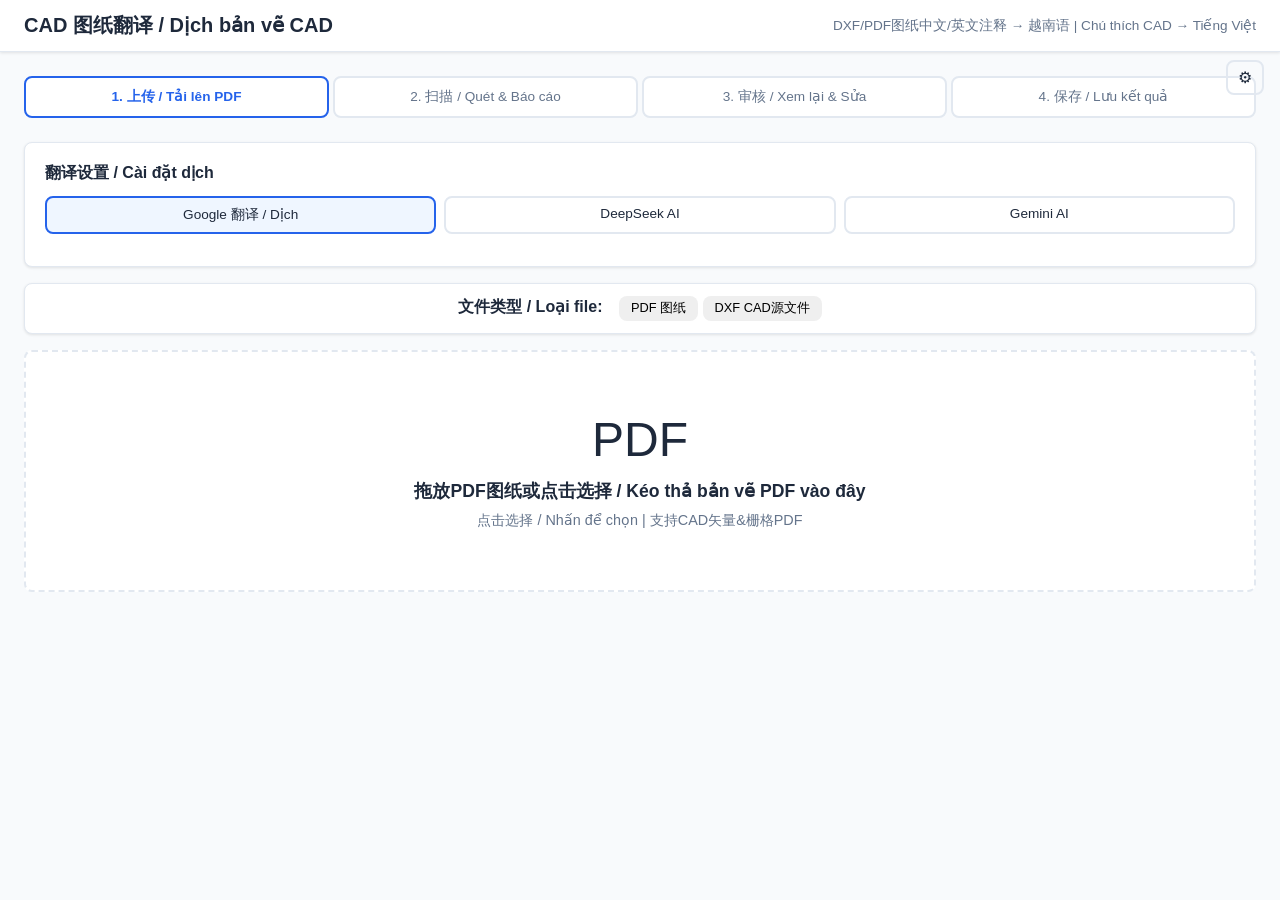
==== templates/index.html @ ed934cf3 "Revert "fix: remove stale settings IIFE that ran before DOM, causing null overlay and broken gear bu" ====
<!DOCTYPE html>
<html lang="en">
<head>
    <meta charset="UTF-8">
    <meta name="viewport" content="width=device-width, initial-scale=1.0">
    <title>PDF 图纸翻译 / Dịch bản vẽ PDF</title>
    <link rel="stylesheet" href="/static/css/style.css">
</head>
<body>

<div class="header">
    <h1>CAD 图纸翻译 / Dịch bản vẽ CAD</h1>
    <span class="header-info">DXF/PDF图纸中文/英文注释 → 越南语 | Chú thích CAD → Tiếng Việt</span>
</div>

<div class="container">
    <!-- Steps -->
    <div class="steps">
        <div class="step active" data-step="0">1. 上传 / Tải lên PDF</div>
        <div class="step" data-step="1">2. 扫描 / Quét & Báo cáo</div>
        <div class="step" data-step="2">3. 审核 / Xem lại & Sửa</div>
        <div class="step" data-step="3">4. 保存 / Lưu kết quả</div>
    </div>

    <!-- Phase 0: Upload -->
    <div id="phase-upload" class="phase">
        <div class="card">
            <h3>翻译设置 / Cài đặt dịch</h3>
            <div class="engine-selector">
                <div class="engine-btn active" data-engine="google">Google 翻译 / Dịch</div>
                <div class="engine-btn" data-engine="deepseek">DeepSeek AI</div>
                <div class="engine-btn" data-engine="gemini">Gemini AI</div>
            </div>
            <div id="api-key-section" class="hidden" style="margin-top:12px">
                <label id="api-key-label" style="font-size:0.85rem;font-weight:500">API Key 密钥 / Khóa:</label>
                <input type="password" id="deepseek-key" placeholder="sk-..." style="width:100%;padding:6px 8px;border:1px solid var(--border);border-radius:4px;margin:4px 0;display:none">
                <input type="password" id="gemini-key" placeholder="AIza..." style="width:100%;padding:6px 8px;border:1px solid var(--border);border-radius:4px;margin:4px 0;display:none">
                <button class="btn btn-sm btn-outline" id="btn-test-key">测试 / Kiểm tra</button>
                <span style="font-size:0.75rem;color:var(--text-muted);margin-left:8px">密钥仅存在浏览器本地 / Chỉ lưu trong trình duyệt</span>
            </div>
        </div>

        <!-- File type toggle -->
        <div class="card" style="text-align:center;padding:12px;margin-bottom:16px">
            <span style="font-weight:600;margin-right:12px">文件类型 / Loại file:</span>
            <button class="btn btn-sm file-type-btn active" data-type="pdf" id="btn-type-pdf">PDF 图纸</button>
            <button class="btn btn-sm file-type-btn" data-type="dxf" id="btn-type-dxf">DXF CAD源文件</button>
        </div>

        <div id="upload-zone" class="upload-zone">
            <div class="icon" id="upload-icon">PDF</div>
            <h3 id="upload-hint">拖放PDF图纸或点击选择 / Kéo thả bản vẽ PDF vào đây</h3>
            <p id="upload-sub">点击选择 / Nhấn để chọn | 支持CAD矢量&amp;栅格PDF</p>
            <input type="file" id="file-input" accept=".pdf">
        </div>
        <div id="dxf-results-zone" class="hidden card" style="padding:16px;margin-top:16px">
            <h3 id="dxf-result-title">DXF 提取结果 / Kết quả trích xuất DXF</h3>
            <div id="dxf-stats" style="display:flex;gap:24px;margin:12px 0;flex-wrap:wrap"></div>
            <div id="dxf-entities" style="max-height:300px;overflow:auto;font-size:0.82rem"></div>
            <div class="btn-group" style="margin-top:12px">
                <button class="btn btn-primary hidden" id="btn-dxf-translate">翻译 / Dịch</button>
                <button class="btn btn-success hidden" id="btn-dxf-export">导出DXF / Xuất DXF</button>
            </div>
        </div>
        <div id="upload-status" class="hidden text-center" style="padding:40px">
            <span class="spinner"></span>
            <p id="upload-filename" style="margin-top:12px;color:var(--text-muted)">上传中… / Đang tải lên...</p>
        </div>
    </div>

    <!-- Phase 1: Scan Report -->
    <div id="phase-scan" class="phase hidden">
        <div class="scan-report card">
            <h3>扫描结果 / Kết quả quét</h3>
            <table style="margin:16px auto;border-collapse:collapse">
                <tr>
                    <td style="padding:8px 20px;text-align:center">
                        <div class="count" id="scan-total-pages">-</div>
                        <div class="label">总页数 / Tổng số trang</div>
                    </td>
                    <td style="padding:8px 20px;text-align:center">
                        <div class="count" id="scan-text-pages">-</div>
                        <div class="label">有注释的页 / Trang có chú thích</div>
                    </td>
                </tr>
            </table>
            <p id="scan-status" style="color:var(--text-muted)"></p>
            <p id="scan-result-msg" class="hidden"></p>

            <h4 style="margin-top:20px">页面概览 / Tổng quan trang</h4>
            <div id="page-thumb-grid" class="page-grid"></div>

            <div class="btn-group" style="justify-content:center;margin-top:16px">
                <button class="btn btn-outline" onclick="location.reload()">退出 / Thoát</button>
                <button class="btn btn-primary hidden" id="btn-scan-next"
                        onclick="App.startReview(App.pagesWithText[0])">
                    开始审核 / Bắt đầu xem lại
                </button>
            </div>
        </div>
    </div>

    <!-- Phase 2: Review -->
    <div id="phase-review" class="phase hidden">
        <div style="display:flex;justify-content:space-between;align-items:center;margin-bottom:12px;flex-wrap:wrap;gap:8px">
            <div>
                <strong id="review-filename"></strong>
                <span id="page-indicator" style="margin-left:16px;color:var(--text-muted)"></span>
            </div>
            <div class="btn-group">
                <button class="btn btn-sm btn-outline" id="btn-manual-mode" title="点击图纸添加注释 / Nhấn vào bản vẽ để thêm chú thích">+ 手动标定 / Đánh dấu thủ công</button>
                <button class="btn btn-sm btn-outline" id="btn-template-save" title="保存为模板 / Lưu mẫu">保存模板 / Lưu mẫu</button>
                <button class="btn btn-sm btn-outline" id="btn-overlay">预览 / Xem trước</button>
                <button class="btn btn-sm btn-primary" id="btn-translate">翻译 / Dịch</button>
            </div>
        </div>

        <!-- Manual calibration toolbar -->
        <div id="manual-toolbar" class="hidden card" style="margin-bottom:12px;padding:12px">
            <div style="display:flex;align-items:center;gap:12px;flex-wrap:wrap">
                <span style="font-weight:600;color:var(--primary)">手动标定模式 / Chế độ đánh dấu thủ công:</span>
                <span style="font-size:0.85rem;color:var(--text-muted)">点击图纸位置添加注释 / Nhấn vào bản vẽ để thêm chú thích</span>
                <button class="btn btn-sm btn-outline" id="btn-manual-done">完成 / Hoàn tất</button>
                <button class="btn btn-sm btn-outline" id="btn-manual-clear">清空 / Xóa hết</button>
            </div>
        </div>

        <!-- Template save dialog -->
        <div id="template-dialog" class="hidden card" style="margin-bottom:12px;padding:12px">
            <div style="display:flex;align-items:center;gap:12px;flex-wrap:wrap">
                <label>模板名称 / Tên mẫu: <input type="text" id="template-name" placeholder="如: 家具首件记录模板" style="padding:4px 8px;border:1px solid var(--border);border-radius:4px"></label>
                <label>类型 / Loại: <input type="text" id="template-type" placeholder="furniture_first_piece" style="padding:4px 8px;border:1px solid var(--border);border-radius:4px"></label>
                <button class="btn btn-sm btn-primary" id="btn-template-save-confirm">保存 / Lưu</button>
                <button class="btn btn-sm btn-outline" id="btn-template-cancel">取消 / Hủy</button>
            </div>
        </div>

        <!-- AI Vision / Template fallback notice -->
        <div id="fallback-notice" class="hidden card" style="margin-bottom:12px;padding:12px;background:#fff3e0;border-left:4px solid #e65100">
            <div style="display:flex;align-items:center;gap:12px">
                <span style="font-size:1.2rem">&#9888;</span>
                <div>
                    <div style="font-weight:600;color:#e65100" id="fallback-title">OCR未检测到文字 / OCR không phát hiện được chữ</div>
                    <div style="font-size:0.85rem;color:var(--text-muted)" id="fallback-msg">请使用手动标定模式点击图纸添加注释 / Vui lòng dùng chế độ đánh dấu thủ công</div>
                </div>
            </div>
        </div>

        <div class="workspace">
            <!-- Left: PDF Preview -->
            <div class="workspace-preview" id="workspace-preview">
                <button class="btn-maximize" id="btn-maximize" title="Phóng to">⛶</button>
                <div class="pdf-viewer" id="pdf-viewer">
                    <canvas></canvas>
                    <div class="overlay-layer"></div>
                </div>
            </div>

            <!-- Right: Review Panel -->
            <div class="workspace-panel">
                <div class="card" style="position:sticky;top:0">
                    <h3>审核翻译 / Xem lại bản dịch</h3>
                    <div id="review-items">
                        <p style="color:var(--text-muted)">请选择页面开始 / Chọn một trang để bắt đầu</p>
                    </div>
                </div>
            </div>
        </div>

        <!-- Navigation -->
        <div class="btn-group" style="justify-content:center;margin-top:16px">
            <button class="btn btn-outline" id="btn-prev-page">上一页 / Trang trước</button>
            <button class="btn btn-success" id="btn-confirm-page">确认&amp;继续 / Xác nhận &amp; Tiếp</button>
            <button class="btn btn-outline" id="btn-next-page">下一页 / Trang sau</button>
            <button class="btn btn-primary hidden" id="btn-save-all">全部保存 / Lưu tất cả</button>
            <button class="btn btn-outline" onclick="location.reload()">退出 / Thoát</button>
        </div>
    </div>

    <!-- Phase 3: Done -->
    <div id="phase-done" class="phase hidden">
        <div class="card" style="text-align:center;padding:40px">
            <div style="font-size:3rem;margin-bottom:16px">&#10004;</div>
            <h2>翻译完成 / Hoàn tất dịch</h2>
            <p style="color:var(--text-muted);margin:12px 0">
                翻译后PDF已就绪 / Bản PDF đã dịch sẵn sàng:
                <strong id="done-filename"></strong>
            </p>
            <div class="btn-group" style="justify-content:center;margin-top:20px">
                <a id="done-download" class="btn btn-primary" download>下载PDF / Tải PDF</a>
                <button class="btn btn-outline" onclick="location.reload()">重新开始 / Bắt đầu mới</button>
            </div>
        </div>
    </div>
</div>

<script>
// Engine key visibility toggle
document.querySelectorAll(".engine-btn").forEach(btn => {
    btn.addEventListener("click", () => {
        const engine = btn.dataset.engine;
        document.getElementById("deepseek-key").style.display = engine === "deepseek" ? "" : "none";
        document.getElementById("gemini-key").style.display = engine === "gemini" ? "" : "none";
    });
});
</script>
<script src="/static/js/api.js"></script>
<script src="/static/js/viewer.js"></script>
<script src="/static/js/app.js"></script>
<script>
// Settings panel management
(function() {
    var overlay = document.getElementById('settings-overlay');
    var currentTab = 'engines';

    document.getElementById('btn-open-settings').addEventListener('click', function() {
        overlay.classList.remove('hidden');
        loadCurrentTab();
    });
    document.getElementById('btn-close-settings').addEventListener('click', function() {
        overlay.classList.add('hidden');
    });
    overlay.addEventListener('click', function(e) {
        if (e.target === overlay) overlay.classList.add('hidden');
    });

    // Tab switching
    document.querySelectorAll('.settings-tab').forEach(function(tab) {
        tab.addEventListener('click', function() {
            var target = this.dataset.tab;
            currentTab = target;
            document.querySelectorAll('.settings-tab').forEach(function(t) { t.classList.remove('active'); });
            this.classList.add('active');
            document.querySelectorAll('.settings-tab-content').forEach(function(c) { c.classList.add('hidden'); });
            document.getElementById('tab-' + target).classList.remove('hidden');
            loadCurrentTab();
        });
    });

    // Engine selector in settings
    document.querySelectorAll('#settings-engine-selector .engine-btn').forEach(function(btn) {
        btn.addEventListener('click', function() {
            document.querySelectorAll('#settings-engine-selector .engine-btn').forEach(function(b) { b.classList.remove('active'); });
            this.classList.add('active');
            var engine = this.dataset.engine;
            document.getElementById('settings-api-keys').classList.toggle('hidden', engine === 'google');
        });
    });

    // Test pipeline
    document.getElementById('btn-test-pipeline').addEventListener('click', function() {
        var engine = document.querySelector('#settings-engine-selector .engine-btn.active').dataset.engine;
        var apiKey = document.getElementById('settings-api-key').value;
        var useTM = document.getElementById('chk-use-tm').checked;
        var useGloss = document.getElementById('chk-use-glossary').checked;
        var useSyn = document.getElementById('chk-use-synonyms').checked;
        var resultDiv = document.getElementById('test-pipeline-result');
        resultDiv.innerHTML = '<span class="spinner"></span> Đang kiểm tra...';
        
        fetch('/api/translator/test', {
            method: 'POST',
            headers: {'Content-Type': 'application/json'},
            body: JSON.stringify({
                texts: ['活动层板', '三合一连接件', '侧板钻孔图', '注意安装方向'],
                engine: engine,
                api_key: apiKey,
                use_tm: useTM,
                use_glossary: useGloss,
                use_synonyms: useSyn
            })
        })
        .then(function(r) { return r.json(); })
        .then(function(data) {
            if (data.error) { resultDiv.innerHTML = '<span style="color:red">' + data.error + '</span>'; return; }
            var html = '<table style="width:100%;border-collapse:collapse;font-size:0.78rem"><tr><th>原文 / Gốc</th><th>归一化</th><th>译文 / Dịch</th><th>来源</th></tr>';
            data.results.forEach(function(r) {
                var src = r.from_tm ? 'TM' : (r.synonym_applied ? 'Syn+API' : 'API');
                html += '<tr><td>' + r.original + '</td><td>' + (r.normalized || '-') + '</td><td style="color:var(--primary)">' + r.translated + '</td><td>' + src + '</td></tr>';
            });
            html += '</table>';
            html += '<p style="margin-top:8px">引擎: \' + data.engine + \' | TM: \' + data.stats.tm_entries + \'条 | 术语库: \' + data.stats.glossary_terms + \'条 | 同义词: \' + data.stats.synonym_rules + \'条iv.innerHTML = html;
            loadTMStats();
        });
    });

    // Glossary management
    document.getElementById('btn-add-glossary').addEventListener('click', function() {
        var cn = document.getElementById('glossary-cn').value.trim();
        var vi = document.getElementById('glossary-vi').value.trim();
        if (!cn || !vi) return;
        fetch('/api/translator/glossary', {
            method: 'POST',
            headers: {'Content-Type': 'application/json'},
            body: JSON.stringify({chinese: cn, vietnamese: vi})
        }).then(function() {
            document.getElementById('glossary-cn').value = '';
            document.getElementById('glossary-vi').value = '';
            loadGlossary();
        });
    });

    function loadGlossary() {
        fetch('/api/translator/glossary').then(function(r) { return r.json(); }).then(function(data) {
            var list = document.getElementById('glossary-list');
            if (!data.glossary || data.glossary.length === 0) {
                list.innerHTML = '<div class="text-muted" style="padding:20px;text-align:center">Chưa có thuật ngữ</div>';
                return;
            }
            list.innerHTML = data.glossary.map(function(item) {
                return '<div class="glossary-row"><span class="cn">' + item.chinese + '</span><span class="arrow">→</span><span class="vi">' + item.vietnamese + '</span><button class="delete-btn" data-cn="' + item.chinese + '">&times;</button></div>';
            }).join('');
            list.querySelectorAll('.delete-btn').forEach(function(btn) {
                btn.addEventListener('click', function() {
                    fetch('/api/translator/glossary/' + encodeURIComponent(this.dataset.cn), {method: 'DELETE'}).then(function() { loadGlossary(); });
                });
            });
        });
    }

    // Synonyms management
    document.getElementById('btn-add-synonym').addEventListener('click', function() {
        var variant = document.getElementById('synonym-variant').value.trim();
        var standard = document.getElementById('synonym-standard').value.trim();
        if (!variant || !standard) return;
        fetch('/api/translator/synonyms', {
            method: 'POST',
            headers: {'Content-Type': 'application/json'},
            body: JSON.stringify({variant: variant, standard: standard})
        }).then(function() {
            document.getElementById('synonym-variant').value = '';
            document.getElementById('synonym-standard').value = '';
            loadSynonyms();
        });
    });

    function loadSynonyms() {
        fetch('/api/translator/synonyms').then(function(r) { return r.json(); }).then(function(data) {
            var list = document.getElementById('synonym-list');
            if (!data.synonyms || data.synonyms.length === 0) {
                list.innerHTML = '<div class="text-muted" style="padding:20px;text-align:center">Chưa có quy tắc đồng nghĩa</div>';
                return;
            }
            list.innerHTML = data.synonyms.map(function(item) {
                return '<div class="synonym-row"><span class="cn">' + item.variant + '</span><span class="arrow">→</span><span class="vi">' + item.standard + '</span><button class="delete-btn" data-var="' + item.variant + '">&times;</button></div>';
            }).join('');
            list.querySelectorAll('.delete-btn').forEach(function(btn) {
                btn.addEventListener('click', function() {
                    fetch('/api/translator/synonyms/' + encodeURIComponent(this.dataset.var), {method: 'DELETE'}).then(function() { loadSynonyms(); });
                });
            });
        });
    }

    // TM management
    function loadTMStats() {
        fetch('/api/translator/tm').then(function(r) { return r.json(); }).then(function(data) {
            var s = data.stats;
            document.getElementById('tm-stats-display').innerHTML = '<strong>TM:</strong> ' + s.tm_entries + '条 | <strong>术语库:</strong> ' + s.glossary_terms + '条 | <strong>同义词:</strong> ' + s.synonym_rules + '条';
            document.getElementById('tm-stats-detailed').innerHTML = '<strong>Entries:</strong> ' + s.tm_entries + ' | <strong>Glossary:</strong> ' + s.glossary_terms + ' | <strong>Synonyms:</strong> ' + s.synonym_rules;
            
            var list = document.getElementById('tm-entries');
            if (!data.entries || data.entries.length === 0) {
                list.innerHTML = '<div class="text-muted" style="padding:20px;text-align:center">Chưa có bản dịch nào</div>';
                return;
            }
            list.innerHTML = data.entries.map(function(item) {
                return '<div class="tm-row"><span class="src">' + item.source + '</span><span class="arrow">→</span><span class="dest">' + item.translation + '</span></div>';
            }).join('');
        });
    }

    document.getElementById('btn-export-tm').addEventListener('click', function() {
        window.open('/api/translator/tm/export', '_blank');
    });

    document.getElementById('btn-import-tm').addEventListener('click', function() {
        document.getElementById('tm-import-file').click();
    });

    document.getElementById('tm-import-file').addEventListener('change', function() {
        var file = this.files[0];
        if (!file) return;
        var form = new FormData();
        form.append('file', file);
        fetch('/api/translator/tm/import', {method: 'POST', body: form}).then(function(r) { return r.json(); }).then(function(data) {
            alert('Đã nhập ' + data.imported + ' mục. Tổng cộng: data.total_entries);
            loadTMStats();
        });
    });

    document.getElementById('btn-clear-tm').addEventListener('click', function() {
        if (!confirm('Xóa tất cả bản dịch đã lưu?')) return;
        fetch('/api/translator/tm/clear', {method: 'POST'}).then(function() { loadTMStats(); });
    });

    function loadCurrentTab() {
        if (currentTab === 'glossary') loadGlossary();
        else if (currentTab === 'synonyms') loadSynonyms();
        else if (currentTab === 'tm') loadTMStats();
        else loadTMStats();
    }

    // Init
    loadTMStats();
})();

// ============================================================
// DXF Import Flow
// ============================================================
(function() {
    var currentType = 'pdf';
    var dxfFileId = null;
    var dxfTranslations = [];

    // File type toggle
    document.getElementById('btn-type-pdf').addEventListener('click', function() {
        switchType('pdf');
    });
    document.getElementById('btn-type-dxf').addEventListener('click', function() {
        switchType('dxf');
    });

    function switchType(type) {
        currentType = type;
        document.querySelectorAll('.file-type-btn').forEach(function(b) { b.classList.remove('active'); });
        document.getElementById('btn-type-' + type).classList.add('active');
        document.getElementById('file-input').accept = type === 'dxf' ? '.dxf' : '.pdf';
        document.getElementById('upload-icon').textContent = type === 'dxf' ? 'DXF' : 'PDF';

        if (type === 'dxf') {
            document.getElementById('upload-hint').textContent = '拖放DXF CAD文件或点击选择 / Kéo thả file DXF CAD vào đây';
            document.getElementById('upload-sub').textContent = '点击选择 / Nhấn để chọn | DXF原生提取，无需OCR，100%准确';
        } else {
            document.getElementById('upload-hint').textContent = '拖放PDF图纸或点击选择 / Kéo thả bản vẽ PDF vào đây';
            document.getElementById('upload-sub').textContent = '点击选择 / Nhấn để chọn | 支持CAD矢量&栅格PDF';
        }
    }

    // Intercept file selection for DXF
    document.getElementById('file-input').addEventListener('change', function(e) {
        if (currentType !== 'dxf') return;
        var file = e.target.files[0];
        if (!file) return;

        // Hide PDF flow, show DXF results
        var uploadZone = document.getElementById('upload-zone');
        var uploadStatus = document.getElementById('upload-status');
        var resultsZone = document.getElementById('dxf-results-zone');

        uploadZone.classList.add('hidden');
        uploadStatus.classList.remove('hidden');
        document.getElementById('upload-filename').textContent = '正在提取DXF文字… / Đang trích xuất chữ từ DXF...';

        var form = new FormData();
        form.append('file', file);

        fetch('/api/dxf/upload', { method: 'POST', body: form })
            .then(function(r) { return r.json(); })
            .then(function(data) {
                uploadStatus.classList.add('hidden');
                resultsZone.classList.remove('hidden');

                if (data.error) {
                    document.getElementById('dxf-result-title').textContent = '错误 / Lỗi: ' + data.error;
                    uploadZone.classList.remove('hidden');
                    return;
                }

                dxfFileId = data.file_id;
                document.getElementById('dxf-result-title').textContent =
                    'DXF 提取结果 / Kết quả trích xuất: ' + file.name;

                // Stats
                var stats = document.getElementById('dxf-stats');
                stats.innerHTML =
                    '<div><strong>' + data.total_entities + '</strong><br/><small>文本实体 / Thực thể text</small></div>' +
                    '<div><strong style="color:var(--primary)">' + data.translatable_count + '</strong><br/><small>可翻译 / Có thể dịch</small></div>' +
                    '<div><strong style="color:var(--text-muted)">' + data.skipped_count + '</strong><br/><small>已过滤 / Đã lọc</small></div>' +
                    '<div><strong>' + data.geometry_objects + '</strong><br/><small>几何元素 / Hình học</small></div>' +
                    '<div><small>尺寸 / Kích thước: ' + Math.round(data.bounds.width) + '×' + Math.round(data.bounds.height) + '</small></div>';

                // Entities table
                var ents = document.getElementById('dxf-entities');
                var html = '<table style="width:100%;border-collapse:collapse">';
                html += '<tr><th style="text-align:left;padding:4px">原文 / Gốc</th><th style="text-align:right;padding:4px">位置 / Vị trí</th><th style="text-align:right;padding:4px">字号</th></tr>';
                data.entities.forEach(function(item) {
                    html += '<tr style="border-bottom:1px solid #f0f0f0">';
                    html += '<td style="padding:4px">' + item.text + '</td>';
                    html += '<td style="text-align:right;padding:4px;font-size:0.75rem;color:var(--text-muted)">(' + Math.round(item.insert[0]) + ',' + Math.round(item.insert[1]) + ')</td>';
                    html += '<td style="text-align:right;padding:4px;font-size:0.75rem;color:var(--text-muted)">' + item.height.toFixed(1) + '</td>';
                    html += '</tr>';
                });
                html += '</table>';

                if (data.skipped && data.skipped.length > 0) {
                    html += '<p style="margin-top:8px;font-size:0.75rem;color:var(--text-muted)">已过滤 / Đã lọc: ';
                    html += data.skipped.map(function(s) { return s.text + ' (' + s.reason + ')'; }).join(', ');
                    html += '</p>';
                }
                ents.innerHTML = html;

                // Show translate button
                document.getElementById('btn-dxf-translate').classList.remove('hidden');

                uploadZone.classList.remove('hidden');
            })
            .catch(function(err) {
                uploadStatus.classList.add('hidden');
                uploadZone.classList.remove('hidden');
                alert('DXF upload failed: ' + err.message);
            });
    });

    // DXF Translate button
    document.getElementById('btn-dxf-translate').addEventListener('click', function() {
        if (!dxfFileId) return;
        var engine = document.querySelector('#settings-engine-selector .engine-btn.active');
        var engineName = engine ? engine.dataset.engine : 'google';
        var apiKey = document.getElementById('settings-api-key').value;

        var btn = document.getElementById('btn-dxf-translate');
        btn.textContent = '翻译中… / Đang dịch...';
        btn.disabled = true;

        fetch('/api/dxf/' + dxfFileId + '/translate', {
            method: 'POST',
            headers: { 'Content-Type': 'application/json' },
            body: JSON.stringify({
                engine: engineName,
                api_key: apiKey,
                use_tm: document.getElementById('chk-use-tm').checked,
                use_glossary: document.getElementById('chk-use-glossary').checked,
                use_synonyms: document.getElementById('chk-use-synonyms').checked
            })
        })
        .then(function(r) { return r.json(); })
        .then(function(data) {
            btn.textContent = '翻译 / Dịch';
            btn.disabled = false;
            if (data.error) { alert(data.error); return; }

            dxfTranslations = data.items;

            // Show translated results
            var ents = document.getElementById('dxf-entities');
            var html = '<table style="width:100%;border-collapse:collapse">';
            html += '<tr><th style="text-align:left;padding:4px">原文 / Gốc</th><th style="text-align:left;padding:4px;color:var(--primary)">译文 / Dịch</th><th style="text-align:right;padding:4px">来源</th></tr>';
            data.items.forEach(function(item) {
                var src = item.from_tm ? 'TM' : 'API';
                html += '<tr style="border-bottom:1px solid #f0f0f0">';
                html += '<td style="padding:4px">' + item.text + '</td>';
                html += '<td style="padding:4px;color:var(--primary);font-weight:600">' + item.translated + '</td>';
                html += '<td style="text-align:right;padding:4px;font-size:0.7rem;color:var(--text-muted)">' + src + '</td>';
                html += '</tr>';
            });
            html += '</table>';
            html += '<p style="margin-top:8px;font-size:0.78rem">';
            html += '引擎 / Engine: ' + data.engine;
            html += ' | TM命中 / Trúng TM: ' + data.stats.from_tm + '/' + data.stats.total;
            html += '</p>';
            ents.innerHTML = html;

            // Show export button
            document.getElementById('btn-dxf-export').classList.remove('hidden');
        })
        .catch(function(err) {
            btn.textContent = '翻译 / Dịch';
            btn.disabled = false;
            alert('Translation failed: ' + err.message);
        });
    });

    // DXF Export button
    document.getElementById('btn-dxf-export').addEventListener('click', function() {
        if (!dxfFileId || dxfTranslations.length === 0) return;
        var mode = confirm('使用编号标注模式？/ Dùng chế độ đánh số?\n\nOK = 编号标记+对照表 / Đánh số + bảng\nCancel = 直接注释在原文旁 / Chú thích bên cạnh') ? 'numbered' : 'annotated';

        var btn = document.getElementById('btn-dxf-export');
        btn.textContent = '导出中… / Đang xuất...';
        btn.disabled = true;

        fetch('/api/dxf/' + dxfFileId + '/export', {
            method: 'POST',
            headers: { 'Content-Type': 'application/json' },
            body: JSON.stringify({ mode: mode, translations: dxfTranslations })
        })
        .then(function(r) { return r.json(); })
        .then(function(data) {
            btn.textContent = '导出DXF / Xuất DXF';
            btn.disabled = false;
            if (data.error) { alert(data.error); return; }
            // Trigger download
            window.location.href = data.download_url;
        })
        .catch(function(err) {
            btn.textContent = '导出DXF / Xuất DXF';
            btn.disabled = false;
            alert('Export failed: ' + err.message);
        });
    });
})();
</script>

<!-- Translator v2 Settings Panel -->
<div id="settings-overlay" class="hidden">
<div class="settings-modal">
<div class="settings-header">
<h2>翻译设置 / Cài đặt phiên dịch</h2>
<button id="btn-close-settings" class="btn-close-settings">&times;</button>
</div>
<div class="settings-body">
<div class="settings-tabs">
<button class="settings-tab active" data-tab="engines">引擎 / Động cơ</button>
<button class="settings-tab" data-tab="glossary">术语库 / Thuật ngữ</button>
<button class="settings-tab" data-tab="synonyms">同义词 / Đồng nghĩa</button>
<button class="settings-tab" data-tab="tm">翻译记忆 / Bộ nhớ dịch</button>
</div>

<!-- Translation Tab -->
<div id="tab-engines" class="settings-tab-content active">
<div class="section-block">
<h4 class="section-title">🔧 翻译引擎 / Động cơ dịch</h4>
<div class="engine-selector" id="settings-engine-selector">
<div class="engine-btn active" data-engine="google">Google 翻译</div>
<div class="engine-btn" data-engine="deepseek">DeepSeek AI</div>
<div class="engine-btn" data-engine="gemini">Gemini AI</div>
</div>
<div id="settings-api-keys" class="hidden section-block">
<label style="font-size:0.85rem;font-weight:500;display:block;margin-bottom:6px">API 密钥 / Khóa API:</label>
<div style="display:flex;gap:8px">
<input type="password" id="settings-api-key" placeholder="sk-... hoặc AIza..." style="flex:1;padding:8px 10px;border:1px solid var(--border);border-radius:6px;font-size:0.9rem">
<button class="btn btn-sm btn-outline" id="btn-settings-test-key">测试</button>
</div>
</div>
</div>

<div class="section-divider"></div>

<div class="section-block">
<h4 class="section-title">⚙ 处理选项 / Tùy chọn xử lý</h4>
<label style="display:flex;align-items:center;gap:10px;margin:10px 0;padding:8px 0">
<input type="checkbox" id="chk-use-tm" checked>
<span style="font-size:0.9rem">翻译记忆缓存 / Bộ nhớ dịch</span>
</label>
<label style="display:flex;align-items:center;gap:10px;margin:10px 0;padding:8px 0">
<input type="checkbox" id="chk-use-glossary" checked>
<span style="font-size:0.9rem">企业术语库锁定 / Khóa thuật ngữ</span>
</label>
<label style="display:flex;align-items:center;gap:10px;margin:10px 0;padding:8px 0">
<input type="checkbox" id="chk-use-synonyms" checked>
<span style="font-size:0.9rem">同义词归一化 / Chuẩn hóa đồng nghĩa</span>
</label>
</div>

<div class="section-divider"></div>

<div class="section-block">
<button class="btn btn-outline" id="btn-test-pipeline">🧪 测试管线 / Kiểm tra pipeline</button>
<div id="test-pipeline-result" style="margin-top:14px;font-size:0.8rem;max-height:200px;overflow:auto"></div>
<div id="tm-stats-display" style="margin-top:10px;font-size:0.82rem;color:var(--text-muted)"></div>
</div>
</div>

<!-- Glossary Tab -->
<div id="tab-glossary" class="settings-tab-content hidden">
<div class="section-block">
<h4 class="section-title">📖 企业术语库 / Thuật ngữ chuyên ngành</h4>
<p style="font-size:0.82rem;color:var(--text-muted);margin:4px 0 12px">锁定固定翻译，避免同一术语被译成不同版本</p>
<div style="display:flex;gap:8px;margin-bottom:16px;flex-wrap:wrap">
<input id="glossary-cn" placeholder="中文术语" style="flex:1;min-width:120px;padding:8px 10px;border:1px solid var(--border);border-radius:6px;font-size:0.9rem">
<input id="glossary-vi" placeholder="越南语翻译" style="flex:1;min-width:160px;padding:8px 10px;border:1px solid var(--border);border-radius:6px;font-size:0.9rem">
<button class="btn btn-sm btn-primary" id="btn-add-glossary">添加</button>
</div>
<div id="glossary-list" style="max-height:320px;overflow:auto"></div>
</div>
</div>

<!-- Synonyms Tab -->
<div id="tab-synonyms" class="settings-tab-content hidden">
<div class="section-block">
<h4 class="section-title">🔄 同义词归一化 / Chuẩn hóa đồng nghĩa</h4>
<p style="font-size:0.82rem;color:var(--text-muted);margin:4px 0 12px">将变体词映射为标准词（如：活动层板 → 层板），减少 API 调用</p>
<div style="display:flex;gap:8px;margin-bottom:16px;flex-wrap:wrap">
<input id="synonym-variant" placeholder="变体词（例：活动层板）" style="flex:1;min-width:120px;padding:8px 10px;border:1px solid var(--border);border-radius:6px;font-size:0.9rem">
<input id="synonym-standard" placeholder="标准词（例：层板）" style="flex:1;min-width:120px;padding:8px 10px;border:1px solid var(--border);border-radius:6px;font-size:0.9rem">
<button class="btn btn-sm btn-primary" id="btn-add-synonym">添加</button>
</div>
<div id="synonym-list" style="max-height:320px;overflow:auto"></div>
</div>
</div>

<!-- TM Tab -->
<div id="tab-tm" class="settings-tab-content hidden">
<div class="section-block">
<h4 class="section-title">💾 翻译记忆 / Bộ nhớ dịch</h4>
<div id="tm-stats-detailed" style="margin:10px 0;padding:10px 14px;background:#f0f7ff;border-radius:6px;font-size:0.85rem"></div>
<div style="display:flex;gap:8px;margin-bottom:16px;flex-wrap:wrap">
<button class="btn btn-outline btn-sm" id="btn-export-tm">📤 导出 TM</button>
<button class="btn btn-outline btn-sm" id="btn-import-tm">📥 导入 TM</button>
<button class="btn btn-outline btn-sm" id="btn-clear-tm" style="color:var(--danger);border-color:var(--danger)">🗑 清空全部</button>
<input type="file" id="tm-import-file" accept=".json" style="display:none">
</div>
<div id="tm-entries" style="max-height:320px;overflow:auto"></div>
</div>
</div>
</div>
</div>
</div>

<!-- Settings gear button -->
<button id="btn-open-settings" class="btn btn-sm btn-outline" style="position:fixed;top:60px;right:16px;z-index:100;padding:6px 10px;font-size:1rem;" title="翻译设置">⚙</button>

<style>
#settings-overlay {
    position:fixed;top:0;left:0;width:100%;height:100%;
    background:rgba(0,0,0,0.5);z-index:200;
    display:flex;justify-content:center;align-items:center;
}
.settings-modal {
    background:#fff;border-radius:10px;
    width:92%;max-width:720px;max-height:82vh;overflow:hidden;
    display:flex;flex-direction:column;
    box-shadow:0 8px 32px rgba(0,0,0,0.25);
}
.settings-header {
    display:flex;justify-content:space-between;align-items:center;
    padding:18px 24px;
    background:linear-gradient(135deg,#f8fafc,#eff6ff);
    border-bottom:1px solid var(--border);
}
.settings-header h2 { margin:0;font-size:1.15rem;color:var(--text); }
.btn-close-settings {
    background:none;border:none;font-size:1.5rem;cursor:pointer;
    color:var(--text-muted);padding:4px 8px;border-radius:4px;
}
.btn-close-settings:hover { background:#f0f0f0;color:#333; }
.settings-body { display:flex;flex-direction:column;overflow-y:auto; }
.settings-tabs {
    display:flex;border-bottom:2px solid var(--border);
    padding:0 8px;background:#fafbfc;
}
.settings-tab {
    padding:12px 18px;border:none;background:none;cursor:pointer;
    font-size:0.88rem;color:var(--text-muted);border-bottom:2px solid transparent;
    margin-bottom:-2px;transition:all 0.15s;
}
.settings-tab:hover { color:var(--text); }
.settings-tab.active {
    border-bottom-color:var(--primary);color:var(--primary);font-weight:600;
}
.settings-tab-content { padding:20px 24px;flex:1; }
.settings-tab-content.hidden { display:none; }

/* Section blocks with clear visual separation */
.section-block {
    padding:16px 18px;
    background:#fafbfc;border:1px solid #e8ecf0;border-radius:8px;
    margin-bottom:14px;
}
.section-block:last-child { margin-bottom:0; }
.section-title {
    font-size:0.92rem;font-weight:600;color:var(--text);margin:0 0 12px 0;
}
.section-divider {
    height:1px;background:linear-gradient(90deg,transparent,#e2e8f0,transparent);
    margin:16px 0;
}

/* List rows */
.glossary-row, .synonym-row, .tm-row {
    display:flex;justify-content:space-between;align-items:center;
    padding:10px 0;border-bottom:1px solid #f0f0f0;
    gap:10px;
}
.glossary-row:last-child, .synonym-row:last-child, .tm-row:last-child {
    border-bottom:none;
}
.glossary-row .cn, .synonym-row .cn {
    font-weight:600;color:#333;flex:1;min-width:80px;
}
.glossary-row .arrow, .synonym-row .arrow {
    color:#999;font-size:0.85rem;flex-shrink:0;
}
.glossary-row .vi, .synonym-row .vi {
    color:var(--primary);flex:2;min-width:100px;
}
.tm-row .src { color:#333;flex:1.5;font-size:0.82rem;word-break:break-word; }
.tm-row .dest { color:var(--primary);flex:2;font-size:0.82rem;word-break:break-word; }
.delete-btn {
    color:#dc3545;background:none;border:none;cursor:pointer;
    font-size:1.1rem;padding:4px 8px;border-radius:4px;flex-shrink:0;
}
.delete-btn:hover { background:#fef2f2; }

/* Stats */
.tm-stats { padding:10px 14px;background:#f0f7ff;border-radius:6px;font-size:0.82rem;color:var(--text-muted); }

/* Empty state */
.text-muted { color:var(--text-muted); }
</style></body>
</html>
---- static/css/style.css ----
/* CAD Translator - Main Stylesheet */
:root {
    --primary: #2563eb;
    --primary-hover: #1d4ed8;
    --success: #16a34a;
    --warning: #d97706;
    --danger: #dc2626;
    --bg: #f8fafc;
    --surface: #ffffff;
    --border: #e2e8f0;
    --text: #1e293b;
    --text-muted: #64748b;
    --radius: 8px;
    --shadow: 0 1px 3px rgba(0,0,0,0.1);
}

* { box-sizing: border-box; margin: 0; padding: 0; }

body {
    font-family: -apple-system, BlinkMacSystemFont, 'Segoe UI', Roboto, sans-serif;
    background: var(--bg);
    color: var(--text);
    min-height: 100vh;
}

/* Header */
.header {
    background: var(--surface);
    border-bottom: 1px solid var(--border);
    padding: 12px 24px;
    display: flex;
    align-items: center;
    justify-content: space-between;
    box-shadow: var(--shadow);
}
.header h1 { font-size: 1.25rem; font-weight: 600; }
.header-info { font-size: 0.85rem; color: var(--text-muted); }

/* Main Container */
.container {
    max-width: 1400px;
    margin: 0 auto;
    padding: 24px;
}

/* Steps Indicator */
.steps {
    display: flex;
    gap: 4px;
    margin-bottom: 24px;
}
.step {
    flex: 1;
    padding: 10px;
    text-align: center;
    background: var(--surface);
    border: 2px solid var(--border);
    border-radius: var(--radius);
    font-size: 0.85rem;
    color: var(--text-muted);
}
.step.active {
    border-color: var(--primary);
    color: var(--primary);
    font-weight: 600;
}
.step.done {
    border-color: var(--success);
    color: var(--success);
    background: #f0fdf4;
}

/* Upload Zone */
.upload-zone {
    border: 2px dashed var(--border);
    border-radius: var(--radius);
    padding: 60px 40px;
    text-align: center;
    background: var(--surface);
    cursor: pointer;
    transition: all 0.2s;
}
.upload-zone:hover, .upload-zone.drag-over {
    border-color: var(--primary);
    background: #eff6ff;
}
.upload-zone .icon { font-size: 3rem; margin-bottom: 12px; }
.upload-zone h3 { font-size: 1.1rem; margin-bottom: 8px; }
.upload-zone p { color: var(--text-muted); font-size: 0.9rem; }
.upload-zone input[type=file] { display: none; }

/* Cards */
.card {
    background: var(--surface);
    border: 1px solid var(--border);
    border-radius: var(--radius);
    padding: 20px;
    margin-bottom: 16px;
    box-shadow: var(--shadow);
}
.card h3 { font-size: 1rem; margin-bottom: 12px; }

/* Buttons */
.btn {
    display: inline-flex;
    align-items: center;
    gap: 6px;
    padding: 8px 20px;
    border: none;
    border-radius: var(--radius);
    font-size: 0.9rem;
    font-weight: 500;
    cursor: pointer;
    transition: all 0.15s;
}
.btn:disabled { opacity: 0.5; cursor: not-allowed; }
.btn-primary { background: var(--primary); color: white; }
.btn-primary:hover:not(:disabled) { background: var(--primary-hover); }
.btn-success { background: var(--success); color: white; }
.btn-success:hover:not(:disabled) { background: #15803d; }
.btn-outline {
    background: transparent;
    border: 2px solid var(--border);
    color: var(--text);
}
.btn-outline:hover:not(:disabled) { border-color: var(--primary); color: var(--primary); }
.btn-outline.active {
    border-color: var(--primary);
    background: #eff6ff;
    color: var(--primary);
}
.btn-danger { background: var(--danger); color: white; }
.btn-sm { padding: 4px 12px; font-size: 0.8rem; }

/* Button Group */
.btn-group { display: flex; gap: 8px; flex-wrap: wrap; }

/* Scan Report */
.scan-report {
    text-align: center;
    padding: 24px;
}
.scan-report .count {
    font-size: 2.5rem;
    font-weight: 700;
    color: var(--primary);
}
.scan-report .label { color: var(--text-muted); }

/* Page List */
.page-grid {
    display: grid;
    grid-template-columns: repeat(auto-fill, minmax(80px, 1fr));
    gap: 8px;
    margin: 16px 0;
}
.page-thumb {
    aspect-ratio: 1.414;
    background: var(--bg);
    border: 2px solid var(--border);
    border-radius: var(--radius);
    display: flex;
    flex-direction: column;
    align-items: center;
    justify-content: center;
    font-size: 0.8rem;
    cursor: pointer;
    transition: all 0.15s;
}
.page-thumb:hover { border-color: var(--primary); }
.page-thumb.has-text { border-color: var(--warning); }
.page-thumb.done { border-color: var(--success); background: #f0fdf4; }
.page-thumb.current { border-color: var(--primary); border-width: 3px; }

/* Workspace Layout */
.workspace { display: flex; gap: 16px; min-height: 70vh; }
.workspace-preview { flex: 4; position: relative; }
.workspace-panel { flex: 1; min-width: 260px; max-width: 360px; overflow-y: auto; max-height: 75vh; }

/* Review panel compact within card */
.workspace-panel .card { padding: 12px; }
.workspace-panel .card h3 { font-size: 0.95rem; margin-bottom: 8px; }

/* Maximize / Restore */
.btn-maximize {
    position: absolute;
    top: 4px;
    right: 4px;
    z-index: 50;
    background: rgba(0,0,0,0.4);
    color: white;
    border: none;
    border-radius: 4px;
    width: 28px;
    height: 28px;
    font-size: 1rem;
    line-height: 1;
    cursor: pointer;
    display: flex;
    align-items: center;
    justify-content: center;
    transition: background 0.15s;
}
.btn-maximize:hover { background: rgba(0,0,0,0.65); }

.workspace-preview.maximized {
    position: fixed;
    inset: 0;
    z-index: 9999;
    background: #1a1a1a;
    padding: 12px;
}
.workspace-preview.maximized .pdf-viewer {
    height: 100%;
    background: #1a1a1a;
}

/* PDF Viewer */
.pdf-viewer {
    position: relative;
    background: #e5e7eb;
    border-radius: var(--radius);
    overflow: hidden;
    min-height: 500px;
    display: flex;
    align-items: center;
    justify-content: center;
}
.pdf-viewer canvas { max-width: 100%; box-shadow: 0 4px 12px rgba(0,0,0,0.15); }
.pdf-viewer .overlay-layer {
    position: absolute;
    top: 0; left: 0;
    pointer-events: none;
}

/* Translation Box (on canvas) */
.trans-box {
    position: absolute;
    border: 2px solid #E65100;
    background: rgba(230, 81, 0, 0.12);
    border-radius: 3px;
    cursor: move;
    pointer-events: all;
    min-width: 60px;
    min-height: 28px;
}
.trans-box .text {
    padding: 3px 6px;
    font-size: 14px;
    font-weight: 600;
    color: #E65100;
    pointer-events: none;
    white-space: pre-wrap;
    word-break: break-word;
    letter-spacing: 0.02em;
    line-height: 1.4;
}
.trans-box .resize-handle {
    position: absolute;
    right: -4px; bottom: -4px;
    width: 12px; height: 12px;
    background: #E65100;
    border-radius: 2px;
    cursor: se-resize;
}
.trans-box.confirmed {
    border-color: #E65100;
    background: rgba(230, 81, 0, 0.18);
}
.trans-box.confirmed .text {
    color: #E65100;
}
.trans-box.highlight {
    border-color: #E65100;
    border-width: 3px;
    box-shadow: 0 0 8px rgba(230, 81, 0, 0.4);
    z-index: 10;
}

/* Translation Review List */
.review-item {
    padding: 12px;
    border: 1px solid var(--border);
    border-radius: var(--radius);
    margin-bottom: 8px;
    background: var(--surface);
    transition: border-color 0.15s;
}
.review-item:hover { border-color: var(--primary); }
.review-item.selected { border-color: var(--primary); background: #eff6ff; }
.review-item.confirmed { border-left: 3px solid var(--success); }
.review-item .original {
    font-size: 0.85rem;
    color: var(--text-muted);
    margin-bottom: 4px;
    display: flex;
    align-items: center;
    gap: 6px;
    flex-wrap: wrap;
}
.review-item .translation-input {
    width: 100%;
    padding: 6px 8px;
    border: 1px solid var(--border);
    border-radius: 4px;
    font-size: 0.9rem;
    font-family: inherit;
}
.review-item .translation-input:focus {
    outline: none;
    border-color: var(--primary);
}
.review-item .font-size-row {
    display: flex;
    align-items: center;
    gap: 8px;
    margin: 6px 0 2px;
    font-size: 0.8rem;
}
.review-item .font-size-row label {
    display: flex;
    align-items: center;
    gap: 6px;
    color: var(--text-muted);
}
.review-item .font-size-slider {
    width: 80px;
    accent-color: var(--primary);
}
.review-item .font-size-val {
    min-width: 32px;
    color: var(--primary);
    font-weight: 600;
}
.review-item .item-meta {
    font-size: 0.75rem;
    color: var(--text-muted);
    margin-top: 4px;
}
.review-item .item-actions { margin-top: 8px; }

/* Badges */
.badge {
    display: inline-block;
    padding: 2px 6px;
    border-radius: 3px;
    font-size: 0.7rem;
    font-weight: 600;
    text-transform: uppercase;
    letter-spacing: 0.02em;
}
.badge.manual {
    background: #dbeafe;
    color: #1d4ed8;
}
.badge.template {
    background: #fef3c7;
    color: #d97706;
}
.badge.ai {
    background: #d1fae5;
    color: #059669;
}
.badge.ocr {
    background: #fce7f3;
    color: #db2777;
}

/* Manual Calibration Toolbar */
#manual-toolbar {
    background: #eff6ff;
    border-left: 4px solid var(--primary);
}

/* Template Dialog */
#template-dialog {
    background: #fffbeb;
    border-left: 4px solid var(--warning);
}
#template-dialog input {
    min-width: 140px;
}

/* Fallback Notice */
#fallback-notice {
    animation: pulse 2s ease-in-out infinite;
}
@keyframes pulse {
    0%, 100% { opacity: 1; }
    50% { opacity: 0.85; }
}

/* Modal / Floating Report */
.modal-overlay {
    position: fixed;
    inset: 0;
    background: rgba(0,0,0,0.4);
    display: flex;
    align-items: center;
    justify-content: center;
    z-index: 100;
}
.modal {
    background: var(--surface);
    border-radius: 12px;
    padding: 32px;
    max-width: 520px;
    width: 90%;
    box-shadow: 0 12px 40px rgba(0,0,0,0.2);
    text-align: center;
}
.modal h2 { margin-bottom: 16px; }
.modal .stats { margin: 20px 0; }
.modal .stats .stat { margin: 8px 0; }
.modal .actions { margin-top: 24px; display: flex; gap: 8px; justify-content: center; }

/* Engine Settings */
.engine-selector {
    display: flex;
    gap: 8px;
    margin-bottom: 12px;
}
.engine-btn {
    flex: 1;
    padding: 8px;
    border: 2px solid var(--border);
    border-radius: var(--radius);
    cursor: pointer;
    text-align: center;
    font-size: 0.85rem;
    transition: all 0.15s;
}
.engine-btn:hover { border-color: var(--primary); }
.engine-btn.active { border-color: var(--primary); background: #eff6ff; }
.engine-config { padding: 12px; border-radius: var(--radius); background: var(--bg); }

/* Toast */
.toast {
    position: fixed;
    top: 16px;
    right: 16px;
    padding: 12px 20px;
    border-radius: var(--radius);
    color: white;
    font-size: 0.9rem;
    z-index: 200;
    animation: slideIn 0.3s ease;
    box-shadow: 0 4px 12px rgba(0,0,0,0.2);
}
.toast.success { background: var(--success); }
.toast.error { background: var(--danger); }
.toast.info { background: var(--primary); }
@keyframes slideIn {
    from { transform: translateX(100%); opacity: 0; }
    to { transform: translateX(0); opacity: 1; }
}

/* Loading */
.spinner {
    display: inline-block;
    width: 20px; height: 20px;
    border: 3px solid var(--border);
    border-top-color: var(--primary);
    border-radius: 50%;
    animation: spin 0.6s linear infinite;
}
@keyframes spin { to { transform: rotate(360deg); } }

/* Page Navigation */
.page-nav {
    display: flex;
    align-items: center;
    justify-content: center;
    gap: 8px;
    margin: 12px 0;
}

/* Settings Panel */
.settings-panel {
    display: grid;
    grid-template-columns: 1fr 1fr;
    gap: 12px;
}
.settings-panel label {
    font-size: 0.85rem;
    font-weight: 500;
    margin-bottom: 4px;
    display: block;
}
.settings-panel input, .settings-panel select {
    width: 100%;
    padding: 6px 8px;
    border: 1px solid var(--border);
    border-radius: 4px;
    font-size: 0.9rem;
}

/* Hidden */
.hidden { display: none !important; }

/* Progress */
.progress-bar {
    height: 6px;
    background: var(--border);
    border-radius: 3px;
    margin: 12px 0;
    overflow: hidden;
}
.progress-bar .fill {
    height: 100%;
    background: var(--primary);
    border-radius: 3px;
    transition: width 0.3s ease;
}

/* Frame zone indicator */
.frame-indicator {
    position: absolute;
    top: 0; bottom: 0;
    right: 0;
    background: rgba(255, 200, 50, 0.1);
    border-left: 2px dashed #f59e0b;
    pointer-events: none;
}
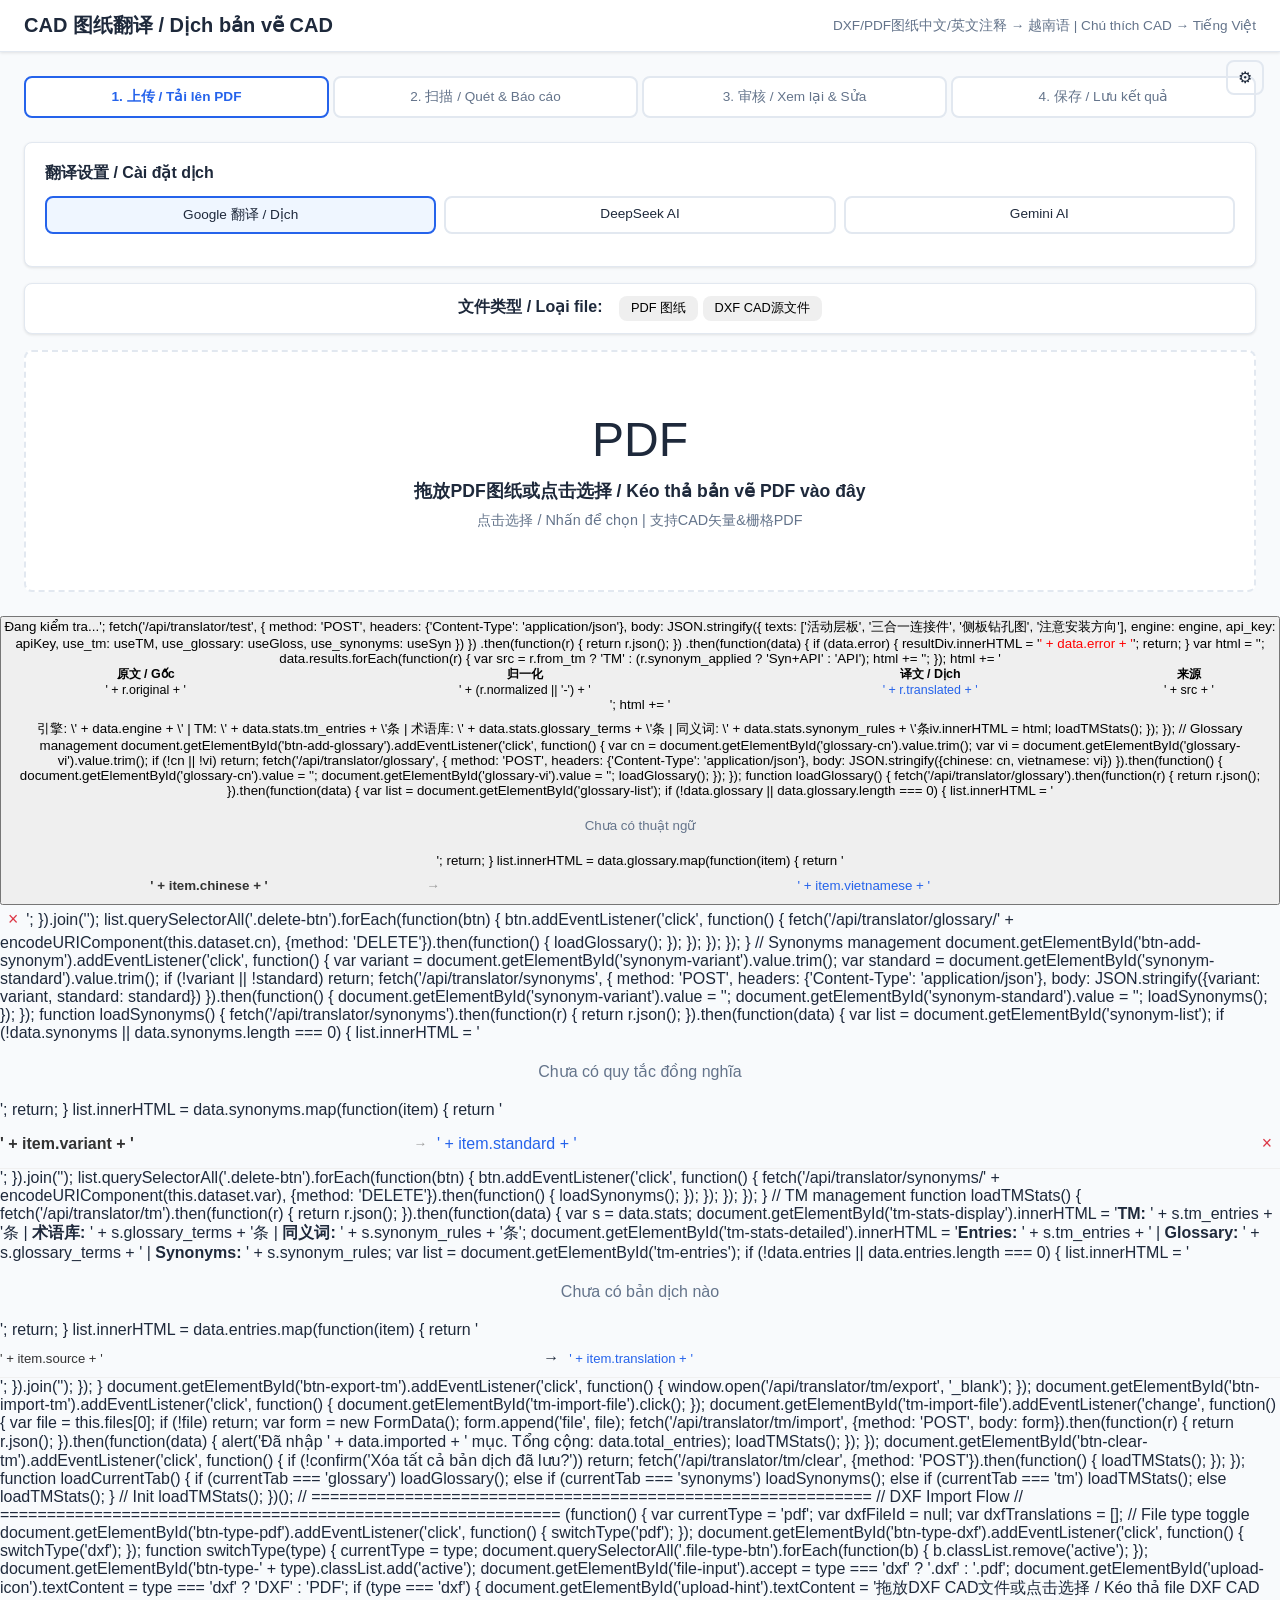
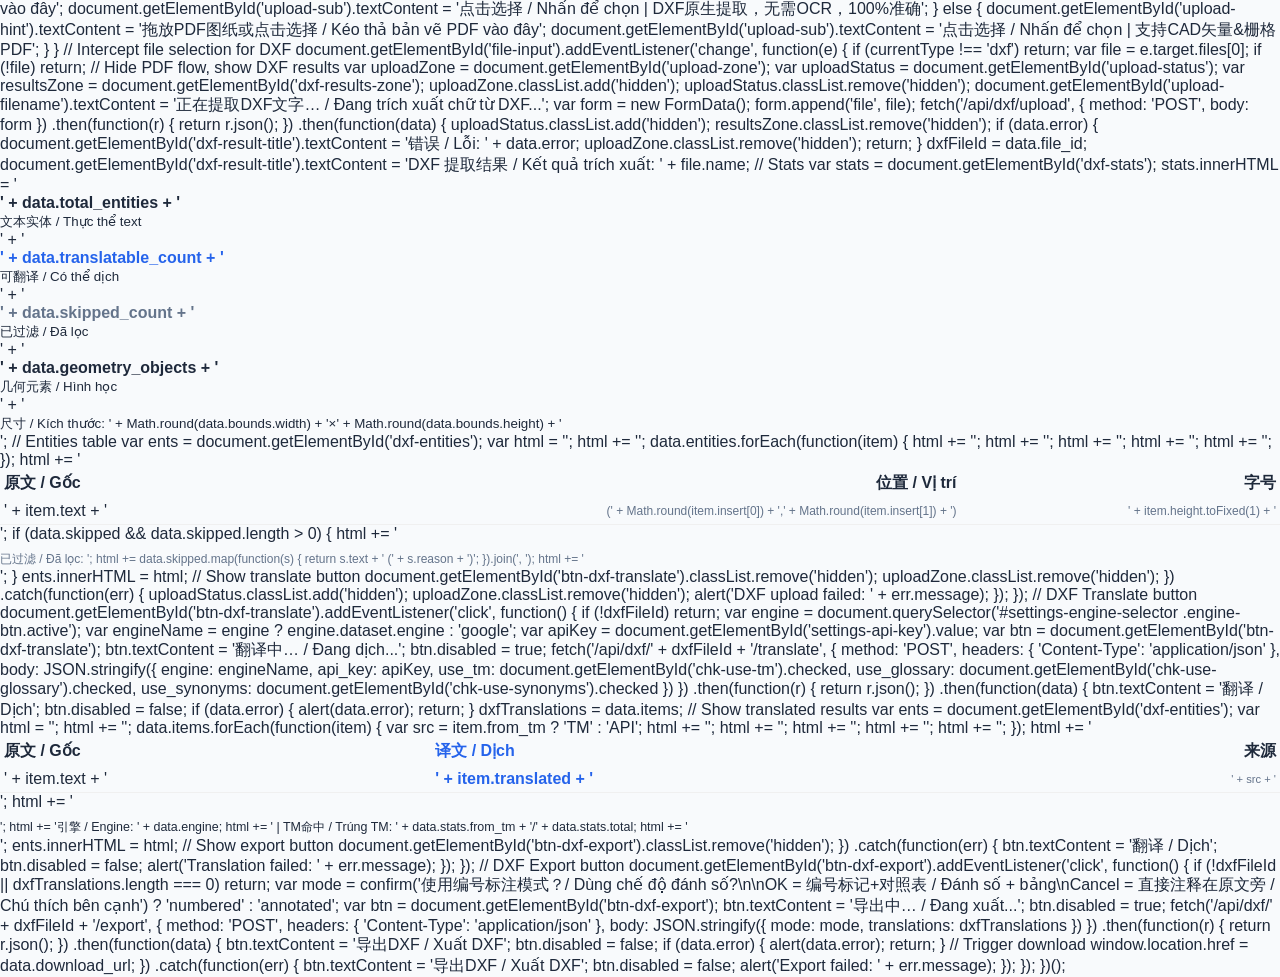
==== commit b6ee7e04: "Revert "fix: remove residual settings HTML causing garbled bottom display and broken gear button" Th" ====
--- a/templates/index.html
+++ b/templates/index.html
@@ -207,6 +207,228 @@
 <script src="/static/js/api.js"></script>
 <script src="/static/js/viewer.js"></script>
 <script src="/static/js/app.js"></script>
+
+<!-- Translator v2 Settings Panel -->
+<div id="settings-overlay" class="hidden">
+<div class="settings-modal">
+<div class="settings-header">
+<h2>翻译设置 / Cài đặt phiên dịch</h2>
+<button id="btn-close-settings" class="btn-close-settings">&times;</button>
+</div>
+<div class="settings-body">
+<div class="settings-tabs">
+<button class="settings-tab active" data-tab="engines">引擎 / Động cơ</button>
+<button class="settings-tab" data-tab="glossary">术语库 / Thuật ngữ</button>
+<button class="settings-tab" data-tab="synonyms">同义词 / Đồng nghĩa</button>
+<button class="settings-tab" data-tab="tm">翻译记忆 / Bộ nhớ dịch</button>
+</div>
+
+<!-- Translation Tab -->
+<div id="tab-engines" class="settings-tab-content active">
+<div class="section-block">
+<h4 class="section-title">🔧 翻译引擎 / Động cơ dịch</h4>
+<div class="engine-selector" id="settings-engine-selector">
+<div class="engine-btn active" data-engine="google">Google 翻译</div>
+<div class="engine-btn" data-engine="deepseek">DeepSeek AI</div>
+<div class="engine-btn" data-engine="gemini">Gemini AI</div>
+</div>
+<div id="settings-api-keys" class="hidden section-block">
+<label style="font-size:0.85rem;font-weight:500;display:block;margin-bottom:6px">API 密钥 / Khóa API:</label>
+<div style="display:flex;gap:8px">
+<input type="password" id="settings-api-key" placeholder="sk-... hoặc AIza..." style="flex:1;padding:8px 10px;border:1px solid var(--border);border-radius:6px;font-size:0.9rem">
+<button class="btn btn-sm btn-outline" id="btn-settings-test-key">测试</button>
+</div>
+</div>
+</div>
+
+<div class="section-divider"></div>
+
+<div class="section-block">
+<h4 class="section-title">⚙ 处理选项 / Tùy chọn xử lý</h4>
+<label style="display:flex;align-items:center;gap:10px;margin:10px 0;padding:8px 0">
+<input type="checkbox" id="chk-use-tm" checked>
+<span style="font-size:0.9rem">翻译记忆缓存 / Bộ nhớ dịch</span>
+</label>
+<label style="display:flex;align-items:center;gap:10px;margin:10px 0;padding:8px 0">
+<input type="checkbox" id="chk-use-glossary" checked>
+<span style="font-size:0.9rem">企业术语库锁定 / Khóa thuật ngữ</span>
+</label>
+<label style="display:flex;align-items:center;gap:10px;margin:10px 0;padding:8px 0">
+<input type="checkbox" id="chk-use-synonyms" checked>
+<span style="font-size:0.9rem">同义词归一化 / Chuẩn hóa đồng nghĩa</span>
+</label>
+</div>
+
+<div class="section-divider"></div>
+
+<div class="section-block">
+<button class="btn btn-outline" id="btn-test-pipeline">🧪 测试管线 / Kiểm tra pipeline</button>
+<div id="test-pipeline-result" style="margin-top:14px;font-size:0.8rem;max-height:200px;overflow:auto"></div>
+<div id="tm-stats-display" style="margin-top:10px;font-size:0.82rem;color:var(--text-muted)"></div>
+</div>
+</div>
+
+<!-- Glossary Tab -->
+<div id="tab-glossary" class="settings-tab-content hidden">
+<div class="section-block">
+<h4 class="section-title">📖 企业术语库 / Thuật ngữ chuyên ngành</h4>
+<p style="font-size:0.82rem;color:var(--text-muted);margin:4px 0 12px">锁定固定翻译，避免同一术语被译成不同版本</p>
+<div style="display:flex;gap:8px;margin-bottom:16px;flex-wrap:wrap">
+<input id="glossary-cn" placeholder="中文术语" style="flex:1;min-width:120px;padding:8px 10px;border:1px solid var(--border);border-radius:6px;font-size:0.9rem">
+<input id="glossary-vi" placeholder="越南语翻译" style="flex:1;min-width:160px;padding:8px 10px;border:1px solid var(--border);border-radius:6px;font-size:0.9rem">
+<button class="btn btn-sm btn-primary" id="btn-add-glossary">添加</button>
+</div>
+<div id="glossary-list" style="max-height:320px;overflow:auto"></div>
+</div>
+</div>
+
+<!-- Synonyms Tab -->
+<div id="tab-synonyms" class="settings-tab-content hidden">
+<div class="section-block">
+<h4 class="section-title">🔄 同义词归一化 / Chuẩn hóa đồng nghĩa</h4>
+<p style="font-size:0.82rem;color:var(--text-muted);margin:4px 0 12px">将变体词映射为标准词（如：活动层板 → 层板），减少 API 调用</p>
+<div style="display:flex;gap:8px;margin-bottom:16px;flex-wrap:wrap">
+<input id="synonym-variant" placeholder="变体词（例：活动层板）" style="flex:1;min-width:120px;padding:8px 10px;border:1px solid var(--border);border-radius:6px;font-size:0.9rem">
+<input id="synonym-standard" placeholder="标准词（例：层板）" style="flex:1;min-width:120px;padding:8px 10px;border:1px solid var(--border);border-radius:6px;font-size:0.9rem">
+<button class="btn btn-sm btn-primary" id="btn-add-synonym">添加</button>
+</div>
+<div id="synonym-list" style="max-height:320px;overflow:auto"></div>
+</div>
+</div>
+
+<!-- TM Tab -->
+<div id="tab-tm" class="settings-tab-content hidden">
+<div class="section-block">
+<h4 class="section-title">💾 翻译记忆 / Bộ nhớ dịch</h4>
+<div id="tm-stats-detailed" style="margin:10px 0;padding:10px 14px;background:#f0f7ff;border-radius:6px;font-size:0.85rem"></div>
+<div style="display:flex;gap:8px;margin-bottom:16px;flex-wrap:wrap">
+<button class="btn btn-outline btn-sm" id="btn-export-tm">📤 导出 TM</button>
+<button class="btn btn-outline btn-sm" id="btn-import-tm">📥 导入 TM</button>
+<button class="btn btn-outline btn-sm" id="btn-clear-tm" style="color:var(--danger);border-color:var(--danger)">🗑 清空全部</button>
+<input type="file" id="tm-import-file" accept=".json" style="display:none">
+</div>
+<div id="tm-entries" style="max-height:320px;overflow:auto"></div>
+</div>
+</div>
+</div>
+</div>
+</div>
+
+<!-- Settings gear button -->
+<button id="btn-open-settings" class="btn btn-sm btn-outline" style="position:fixed;top:60px;right:16px;z-index:100;padding:6px 10px;font-size:1rem;" title="翻译设置">⚙</button>
+
+<style>
+#settings-overlay {
+    position:fixed;top:0;left:0;width:100%;height:100%;
+    background:rgba(0,0,0,0.5);z-index:200;
+    display:flex;justify-content:center;align-items:center;
+}
+.settings-modal {
+    background:#fff;border-radius:10px;
+    width:92%;max-width:720px;max-height:82vh;overflow:hidden;
+    display:flex;flex-direction:column;
+    box-shadow:0 8px 32px rgba(0,0,0,0.25);
+}
+.settings-header {
+    display:flex;justify-content:space-between;align-items:center;
+    padding:18px 24px;
+    background:linear-gradient(135deg,#f8fafc,#eff6ff);
+    border-bottom:1px solid var(--border);
+}
+.settings-header h2 { margin:0;font-size:1.15rem;color:var(--text); }
+.btn-close-settings {
+    background:none;border:none;font-size:1.5rem;cursor:pointer;
+    color:var(--text-muted);padding:4px 8px;border-radius:4px;
+}
+.btn-close-settings:hover { background:#f0f0f0;color:#333; }
+.settings-body { display:flex;flex-direction:column;overflow-y:auto; }
+.settings-tabs {
+    display:flex;border-bottom:2px solid var(--border);
+    padding:0 8px;background:#fafbfc;
+}
+.settings-tab {
+    padding:12px 18px;border:none;background:none;cursor:pointer;
+    font-size:0.88rem;color:var(--text-muted);border-bottom:2px solid transparent;
+    margin-bottom:-2px;transition:all 0.15s;
+}
+.settings-tab:hover { color:var(--text); }
+.settings-tab.active {
+    border-bottom-color:var(--primary);color:var(--primary);font-weight:600;
+}
+.settings-tab-content { padding:20px 24px;flex:1; }
+.settings-tab-content.hidden { display:none; }
+
+/* Section blocks with clear visual separation */
+.section-block {
+    padding:16px 18px;
+    background:#fafbfc;border:1px solid #e8ecf0;border-radius:8px;
+    margin-bottom:14px;
+}
+.section-block:last-child { margin-bottom:0; }
+.section-title {
+    font-size:0.92rem;font-weight:600;color:var(--text);margin:0 0 12px 0;
+}
+.section-divider {
+    height:1px;background:linear-gradient(90deg,transparent,#e2e8f0,transparent);
+    margin:16px 0;
+}
+
+/* List rows */
+.glossary-row, .synonym-row, .tm-row {
+    display:flex;justify-content:space-between;align-items:center;
+    padding:10px 0;border-bottom:1px solid #f0f0f0;
+    gap:10px;
+}
+.glossary-row:last-child, .synonym-row:last-child, .tm-row:last-child {
+    border-bottom:none;
+}
+.glossary-row .cn, .synonym-row .cn {
+    font-weight:600;color:#333;flex:1;min-width:80px;
+}
+.glossary-row .arrow, .synonym-row .arrow {
+    color:#999;font-size:0.85rem;flex-shrink:0;
+}
+.glossary-row .vi, .synonym-row .vi {
+    color:var(--primary);flex:2;min-width:100px;
+}
+.tm-row .src { color:#333;flex:1.5;font-size:0.82rem;word-break:break-word; }
+.tm-row .dest { color:var(--primary);flex:2;font-size:0.82rem;word-break:break-word; }
+.delete-btn {
+    color:#dc3545;background:none;border:none;cursor:pointer;
+    font-size:1.1rem;padding:4px 8px;border-radius:4px;flex-shrink:0;
+}
+.delete-btn:hover { background:#fef2f2; }
+
+/* Stats */
+.tm-stats { padding:10px 14px;background:#f0f7ff;border-radius:6px;font-size:0.82rem;color:var(--text-muted); }
+
+/* Empty state */
+.text-muted { color:var(--text-muted); }
+</style><!-- Settings gear button in header -->
+<button id="
+
+<style>
+#settings-overlay { position:fixed;top:0;left:0;width:100%;height:100%;background:rgba(0,0,0,0.5);z-index:200;display:flex;justify-content:center;align-items:center; }
+.settings-modal { background:#fff;border-radius:8px;width:90%;max-width:700px;max-height:80vh;overflow:hidden;display:flex;flex-direction:column;box-shadow:0 4px 24px rgba(0,0,0,0.2); }
+.settings-header { display:flex;justify-content:space-between;align-items:center;padding:16px 20px;border-bottom:1px solid var(--border); }
+.settings-header h2 { margin:0;font-size:1.1rem; }
+.settings-body { display:flex;flex-direction:column;overflow-y:auto; }
+.settings-tabs { display:flex;border-bottom:1px solid var(--border);padding:0 16px; }
+.settings-tab { padding:10px 16px;border:none;background:none;cursor:pointer;font-size:0.85rem;border-bottom:2px solid transparent; }
+.settings-tab.active { border-bottom-color:var(--primary);color:var(--primary);font-weight:600; }
+.settings-tab-content { padding:16px 20px; }
+.settings-tab-content.hidden { display:none; }
+.glossary-row, .synonym-row, .tm-row { display:flex;justify-content:space-between;align-items:center;padding:6px 0;border-bottom:1px solid #f0f0f0; }
+.glossary-row .cn { font-weight:600;color:#333;flex:1; }
+.glossary-row .arrow { color:#999;margin:0 8px; }
+.glossary-row .vi { color:var(--primary);flex:2; }
+.delete-btn { color:#dc3545;background:none;border:none;cursor:pointer;font-size:1rem;padding:2px 6px; }
+.tm-row .src { color:#333;flex:2;font-size:0.78rem; }
+.tm-row .dest { color:var(--primary);flex:3;font-size:0.78rem; }
+.btn-danger { color:#dc3545 !important;border-color:#dc3545 !important; }
+.btn-danger:hover { background:#dc3545 !important;color:#fff !important; }
+</style>
+
 <script>
 // Settings panel management
 (function() {
@@ -600,202 +822,5 @@
     });
 })();
 </script>
-
-<!-- Translator v2 Settings Panel -->
-<div id="settings-overlay" class="hidden">
-<div class="settings-modal">
-<div class="settings-header">
-<h2>翻译设置 / Cài đặt phiên dịch</h2>
-<button id="btn-close-settings" class="btn-close-settings">&times;</button>
-</div>
-<div class="settings-body">
-<div class="settings-tabs">
-<button class="settings-tab active" data-tab="engines">引擎 / Động cơ</button>
-<button class="settings-tab" data-tab="glossary">术语库 / Thuật ngữ</button>
-<button class="settings-tab" data-tab="synonyms">同义词 / Đồng nghĩa</button>
-<button class="settings-tab" data-tab="tm">翻译记忆 / Bộ nhớ dịch</button>
-</div>
-
-<!-- Translation Tab -->
-<div id="tab-engines" class="settings-tab-content active">
-<div class="section-block">
-<h4 class="section-title">🔧 翻译引擎 / Động cơ dịch</h4>
-<div class="engine-selector" id="settings-engine-selector">
-<div class="engine-btn active" data-engine="google">Google 翻译</div>
-<div class="engine-btn" data-engine="deepseek">DeepSeek AI</div>
-<div class="engine-btn" data-engine="gemini">Gemini AI</div>
-</div>
-<div id="settings-api-keys" class="hidden section-block">
-<label style="font-size:0.85rem;font-weight:500;display:block;margin-bottom:6px">API 密钥 / Khóa API:</label>
-<div style="display:flex;gap:8px">
-<input type="password" id="settings-api-key" placeholder="sk-... hoặc AIza..." style="flex:1;padding:8px 10px;border:1px solid var(--border);border-radius:6px;font-size:0.9rem">
-<button class="btn btn-sm btn-outline" id="btn-settings-test-key">测试</button>
-</div>
-</div>
-</div>
-
-<div class="section-divider"></div>
-
-<div class="section-block">
-<h4 class="section-title">⚙ 处理选项 / Tùy chọn xử lý</h4>
-<label style="display:flex;align-items:center;gap:10px;margin:10px 0;padding:8px 0">
-<input type="checkbox" id="chk-use-tm" checked>
-<span style="font-size:0.9rem">翻译记忆缓存 / Bộ nhớ dịch</span>
-</label>
-<label style="display:flex;align-items:center;gap:10px;margin:10px 0;padding:8px 0">
-<input type="checkbox" id="chk-use-glossary" checked>
-<span style="font-size:0.9rem">企业术语库锁定 / Khóa thuật ngữ</span>
-</label>
-<label style="display:flex;align-items:center;gap:10px;margin:10px 0;padding:8px 0">
-<input type="checkbox" id="chk-use-synonyms" checked>
-<span style="font-size:0.9rem">同义词归一化 / Chuẩn hóa đồng nghĩa</span>
-</label>
-</div>
-
-<div class="section-divider"></div>
-
-<div class="section-block">
-<button class="btn btn-outline" id="btn-test-pipeline">🧪 测试管线 / Kiểm tra pipeline</button>
-<div id="test-pipeline-result" style="margin-top:14px;font-size:0.8rem;max-height:200px;overflow:auto"></div>
-<div id="tm-stats-display" style="margin-top:10px;font-size:0.82rem;color:var(--text-muted)"></div>
-</div>
-</div>
-
-<!-- Glossary Tab -->
-<div id="tab-glossary" class="settings-tab-content hidden">
-<div class="section-block">
-<h4 class="section-title">📖 企业术语库 / Thuật ngữ chuyên ngành</h4>
-<p style="font-size:0.82rem;color:var(--text-muted);margin:4px 0 12px">锁定固定翻译，避免同一术语被译成不同版本</p>
-<div style="display:flex;gap:8px;margin-bottom:16px;flex-wrap:wrap">
-<input id="glossary-cn" placeholder="中文术语" style="flex:1;min-width:120px;padding:8px 10px;border:1px solid var(--border);border-radius:6px;font-size:0.9rem">
-<input id="glossary-vi" placeholder="越南语翻译" style="flex:1;min-width:160px;padding:8px 10px;border:1px solid var(--border);border-radius:6px;font-size:0.9rem">
-<button class="btn btn-sm btn-primary" id="btn-add-glossary">添加</button>
-</div>
-<div id="glossary-list" style="max-height:320px;overflow:auto"></div>
-</div>
-</div>
-
-<!-- Synonyms Tab -->
-<div id="tab-synonyms" class="settings-tab-content hidden">
-<div class="section-block">
-<h4 class="section-title">🔄 同义词归一化 / Chuẩn hóa đồng nghĩa</h4>
-<p style="font-size:0.82rem;color:var(--text-muted);margin:4px 0 12px">将变体词映射为标准词（如：活动层板 → 层板），减少 API 调用</p>
-<div style="display:flex;gap:8px;margin-bottom:16px;flex-wrap:wrap">
-<input id="synonym-variant" placeholder="变体词（例：活动层板）" style="flex:1;min-width:120px;padding:8px 10px;border:1px solid var(--border);border-radius:6px;font-size:0.9rem">
-<input id="synonym-standard" placeholder="标准词（例：层板）" style="flex:1;min-width:120px;padding:8px 10px;border:1px solid var(--border);border-radius:6px;font-size:0.9rem">
-<button class="btn btn-sm btn-primary" id="btn-add-synonym">添加</button>
-</div>
-<div id="synonym-list" style="max-height:320px;overflow:auto"></div>
-</div>
-</div>
-
-<!-- TM Tab -->
-<div id="tab-tm" class="settings-tab-content hidden">
-<div class="section-block">
-<h4 class="section-title">💾 翻译记忆 / Bộ nhớ dịch</h4>
-<div id="tm-stats-detailed" style="margin:10px 0;padding:10px 14px;background:#f0f7ff;border-radius:6px;font-size:0.85rem"></div>
-<div style="display:flex;gap:8px;margin-bottom:16px;flex-wrap:wrap">
-<button class="btn btn-outline btn-sm" id="btn-export-tm">📤 导出 TM</button>
-<button class="btn btn-outline btn-sm" id="btn-import-tm">📥 导入 TM</button>
-<button class="btn btn-outline btn-sm" id="btn-clear-tm" style="color:var(--danger);border-color:var(--danger)">🗑 清空全部</button>
-<input type="file" id="tm-import-file" accept=".json" style="display:none">
-</div>
-<div id="tm-entries" style="max-height:320px;overflow:auto"></div>
-</div>
-</div>
-</div>
-</div>
-</div>
-
-<!-- Settings gear button -->
-<button id="btn-open-settings" class="btn btn-sm btn-outline" style="position:fixed;top:60px;right:16px;z-index:100;padding:6px 10px;font-size:1rem;" title="翻译设置">⚙</button>
-
-<style>
-#settings-overlay {
-    position:fixed;top:0;left:0;width:100%;height:100%;
-    background:rgba(0,0,0,0.5);z-index:200;
-    display:flex;justify-content:center;align-items:center;
-}
-.settings-modal {
-    background:#fff;border-radius:10px;
-    width:92%;max-width:720px;max-height:82vh;overflow:hidden;
-    display:flex;flex-direction:column;
-    box-shadow:0 8px 32px rgba(0,0,0,0.25);
-}
-.settings-header {
-    display:flex;justify-content:space-between;align-items:center;
-    padding:18px 24px;
-    background:linear-gradient(135deg,#f8fafc,#eff6ff);
-    border-bottom:1px solid var(--border);
-}
-.settings-header h2 { margin:0;font-size:1.15rem;color:var(--text); }
-.btn-close-settings {
-    background:none;border:none;font-size:1.5rem;cursor:pointer;
-    color:var(--text-muted);padding:4px 8px;border-radius:4px;
-}
-.btn-close-settings:hover { background:#f0f0f0;color:#333; }
-.settings-body { display:flex;flex-direction:column;overflow-y:auto; }
-.settings-tabs {
-    display:flex;border-bottom:2px solid var(--border);
-    padding:0 8px;background:#fafbfc;
-}
-.settings-tab {
-    padding:12px 18px;border:none;background:none;cursor:pointer;
-    font-size:0.88rem;color:var(--text-muted);border-bottom:2px solid transparent;
-    margin-bottom:-2px;transition:all 0.15s;
-}
-.settings-tab:hover { color:var(--text); }
-.settings-tab.active {
-    border-bottom-color:var(--primary);color:var(--primary);font-weight:600;
-}
-.settings-tab-content { padding:20px 24px;flex:1; }
-.settings-tab-content.hidden { display:none; }
-
-/* Section blocks with clear visual separation */
-.section-block {
-    padding:16px 18px;
-    background:#fafbfc;border:1px solid #e8ecf0;border-radius:8px;
-    margin-bottom:14px;
-}
-.section-block:last-child { margin-bottom:0; }
-.section-title {
-    font-size:0.92rem;font-weight:600;color:var(--text);margin:0 0 12px 0;
-}
-.section-divider {
-    height:1px;background:linear-gradient(90deg,transparent,#e2e8f0,transparent);
-    margin:16px 0;
-}
-
-/* List rows */
-.glossary-row, .synonym-row, .tm-row {
-    display:flex;justify-content:space-between;align-items:center;
-    padding:10px 0;border-bottom:1px solid #f0f0f0;
-    gap:10px;
-}
-.glossary-row:last-child, .synonym-row:last-child, .tm-row:last-child {
-    border-bottom:none;
-}
-.glossary-row .cn, .synonym-row .cn {
-    font-weight:600;color:#333;flex:1;min-width:80px;
-}
-.glossary-row .arrow, .synonym-row .arrow {
-    color:#999;font-size:0.85rem;flex-shrink:0;
-}
-.glossary-row .vi, .synonym-row .vi {
-    color:var(--primary);flex:2;min-width:100px;
-}
-.tm-row .src { color:#333;flex:1.5;font-size:0.82rem;word-break:break-word; }
-.tm-row .dest { color:var(--primary);flex:2;font-size:0.82rem;word-break:break-word; }
-.delete-btn {
-    color:#dc3545;background:none;border:none;cursor:pointer;
-    font-size:1.1rem;padding:4px 8px;border-radius:4px;flex-shrink:0;
-}
-.delete-btn:hover { background:#fef2f2; }
-
-/* Stats */
-.tm-stats { padding:10px 14px;background:#f0f7ff;border-radius:6px;font-size:0.82rem;color:var(--text-muted); }
-
-/* Empty state */
-.text-muted { color:var(--text-muted); }
-</style></body>
+</body>
 </html>
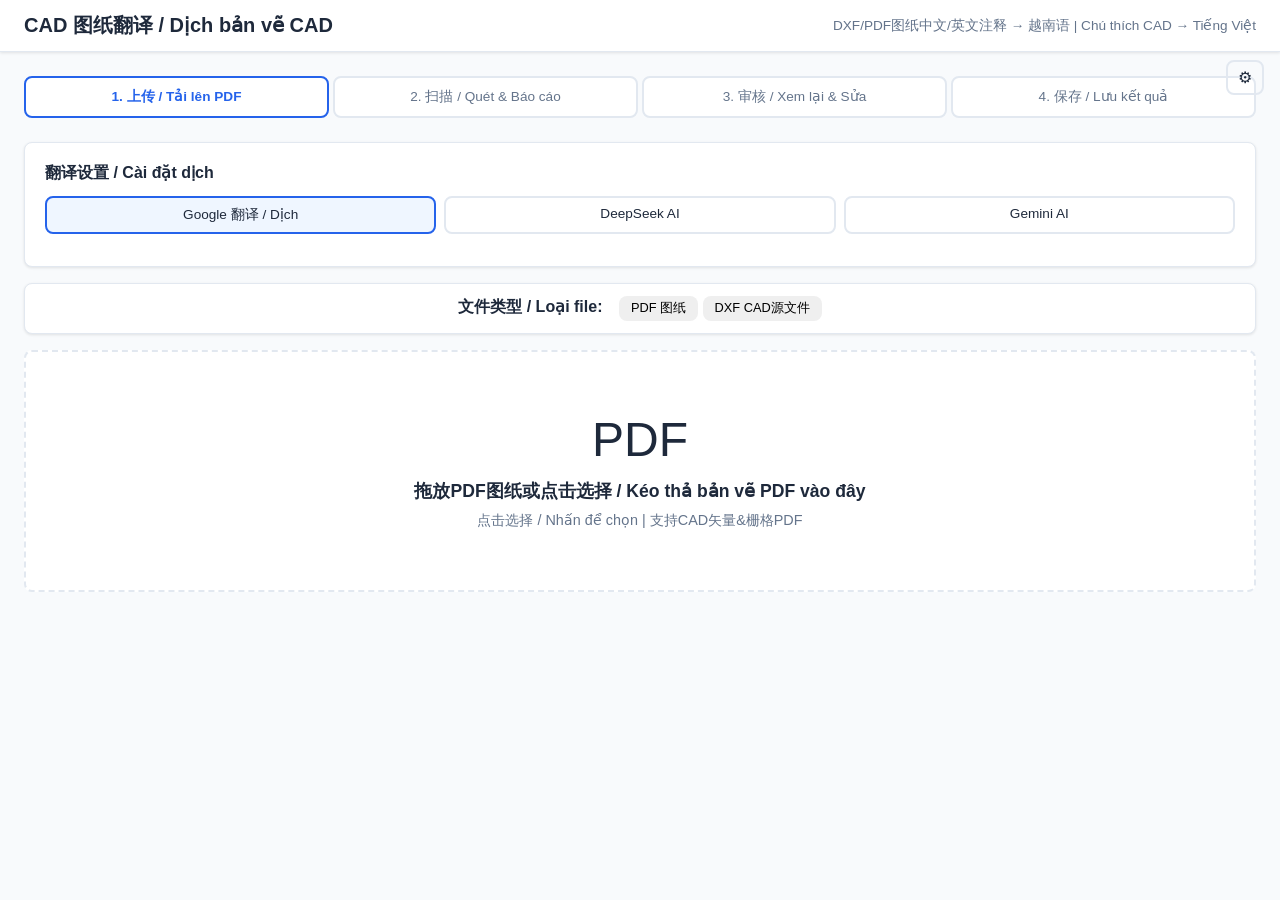
==== commit a61f9c24: "fix: remove broken button fragment between style blocks causing garbled text" ====
--- a/templates/index.html
+++ b/templates/index.html
@@ -404,8 +404,7 @@
 
 /* Empty state */
 .text-muted { color:var(--text-muted); }
-</style><!-- Settings gear button in header -->
-<button id="
+</style>
 
 <style>
 #settings-overlay { position:fixed;top:0;left:0;width:100%;height:100%;background:rgba(0,0,0,0.5);z-index:200;display:flex;justify-content:center;align-items:center; }
